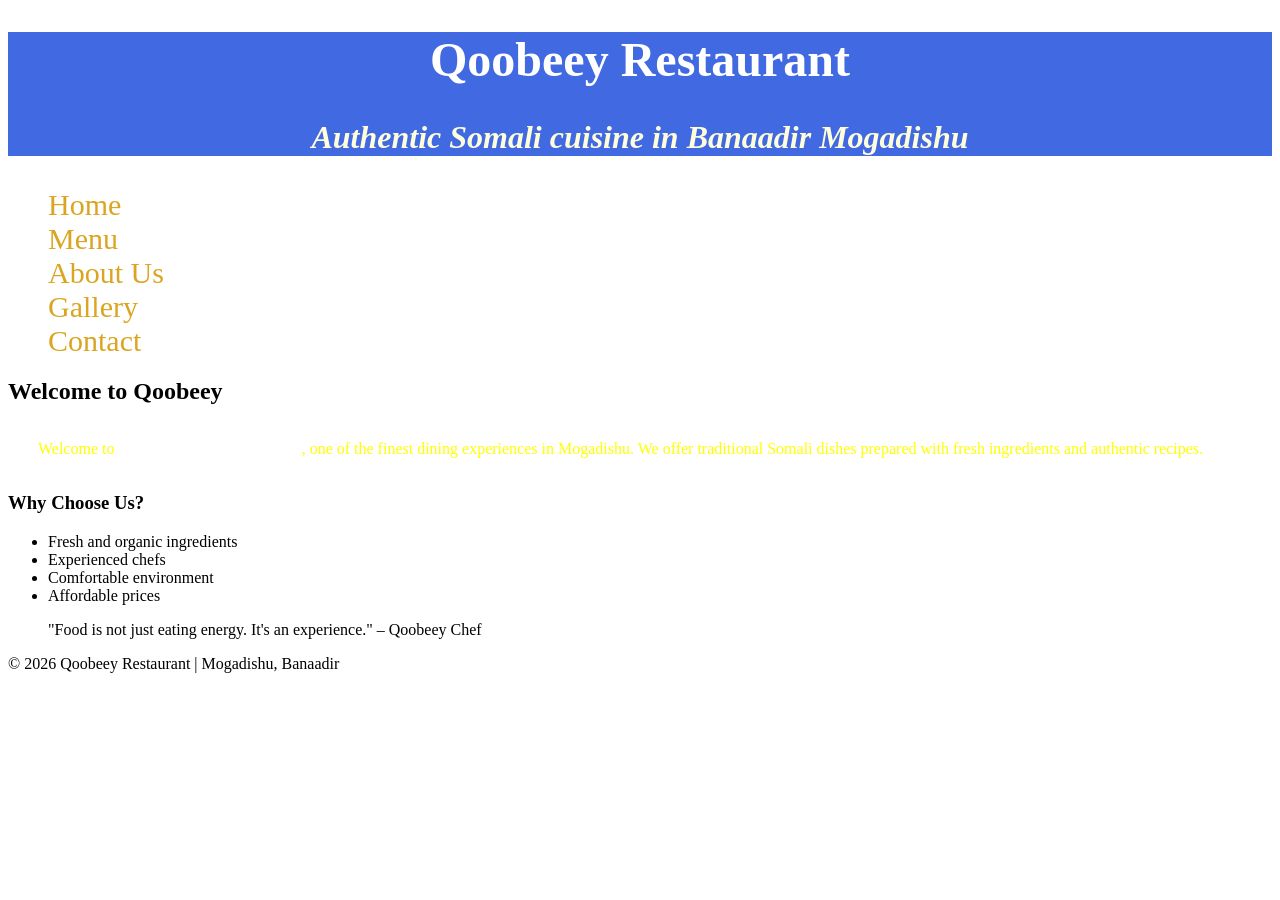
==== index.html @ ea3b914a "Add files via upload" ====
<!DOCTYPE html>
<html lang="en">
<head>
    <meta charset="UTF-8">
    <meta name="viewport" content="width=device-width, initial-scale=1.0">
    <title>Qoobeey Restaurant</title>
    <link rel="stylesheet" href="Style.css">
</head>

<body>

<!-- HERO / HEADER -->
<header class="hero">
    <div class="overlay">
        <h1>Qoobeey Restaurant</h1>
        <p>Authentic Somali cuisine in Banaadir Mogadishu</p>
    </div>
</header>

<!-- NAVIGATION -->
<nav>
    <ul>
        <li><a href="index.html">Home</a></li>
        <li><a href="menu.html">Menu</a></li>
        <li><a href="about.html">About Us</a></li>
        <li><a href="gallery.html">Gallery</a></li>
        <li><a href="contact.html">Contact</a></li>
    </ul>
</nav>

<!-- MAIN CONTENT -->
<main>
    <h2>Welcome to Qoobeey</h2>

    <p>
        Welcome to <span>Qoobeey Restaurant</span>, one of the finest dining experiences in Mogadishu.
        We offer traditional Somali dishes prepared with fresh ingredients and authentic recipes.
    </p>

    <h3>Why Choose Us?</h3>
    <ul>
        <li>Fresh and organic ingredients</li>
        <li>Experienced chefs</li>
        <li>Comfortable environment</li>
        <li>Affordable prices</li>
    </ul>

    <blockquote>
        "Food is not just eating energy. It's an experience." – Qoobeey Chef
    </blockquote>
</main>

<!-- FOOTER -->
<footer>
    <p>&copy; 2026 Qoobeey Restaurant | Mogadishu, Banaadir</p>
</footer>

</body>
</html>
---- Style.css ----
*{
    font-family: Georgia, 'Times New Roman', Times, serif;
}

body{
    background-image: url(inpic.jpeg);
background-size:100vw 200vh;
background-repeat: no-repeat;
}
header{
    background-color: royalblue;
}
/* class selector of menu page */
.bg{
    background-color: blue;
    color: yellow;
}

header h1{
    font-size: 3em;
    text-align: center;
    color:#ffffff;
}

/* descdent selector  */
header p{
    color:#fffedc;
    font-size: 2em;
    font-style: italic;
    font-weight: 800;
    text-align: center;
}

nav a{
color: goldenrod;
font-size:30px;
   text-decoration: none;
}

 nav ul{
    list-style-type:none;
}


main p{
    line-height: 3em;
    color: yellow;
    letter-spacing: 20%;
    text-indent: 30px;
    
}

main p span {
    color: white;
    text-transform: uppercase;
}

main ul li{
    /* list-style-image: url(); */

}

.foot{
    background-color: lightblue;
   height:80px;

   font-size: medium;
   font-style: italic;
    
}

.restaurant{
width: 400px;
height: 400px;
}


/* 
id selector of index page  */
/* #resdescription{
    color: rgb(15, 188, 26);
} */ */
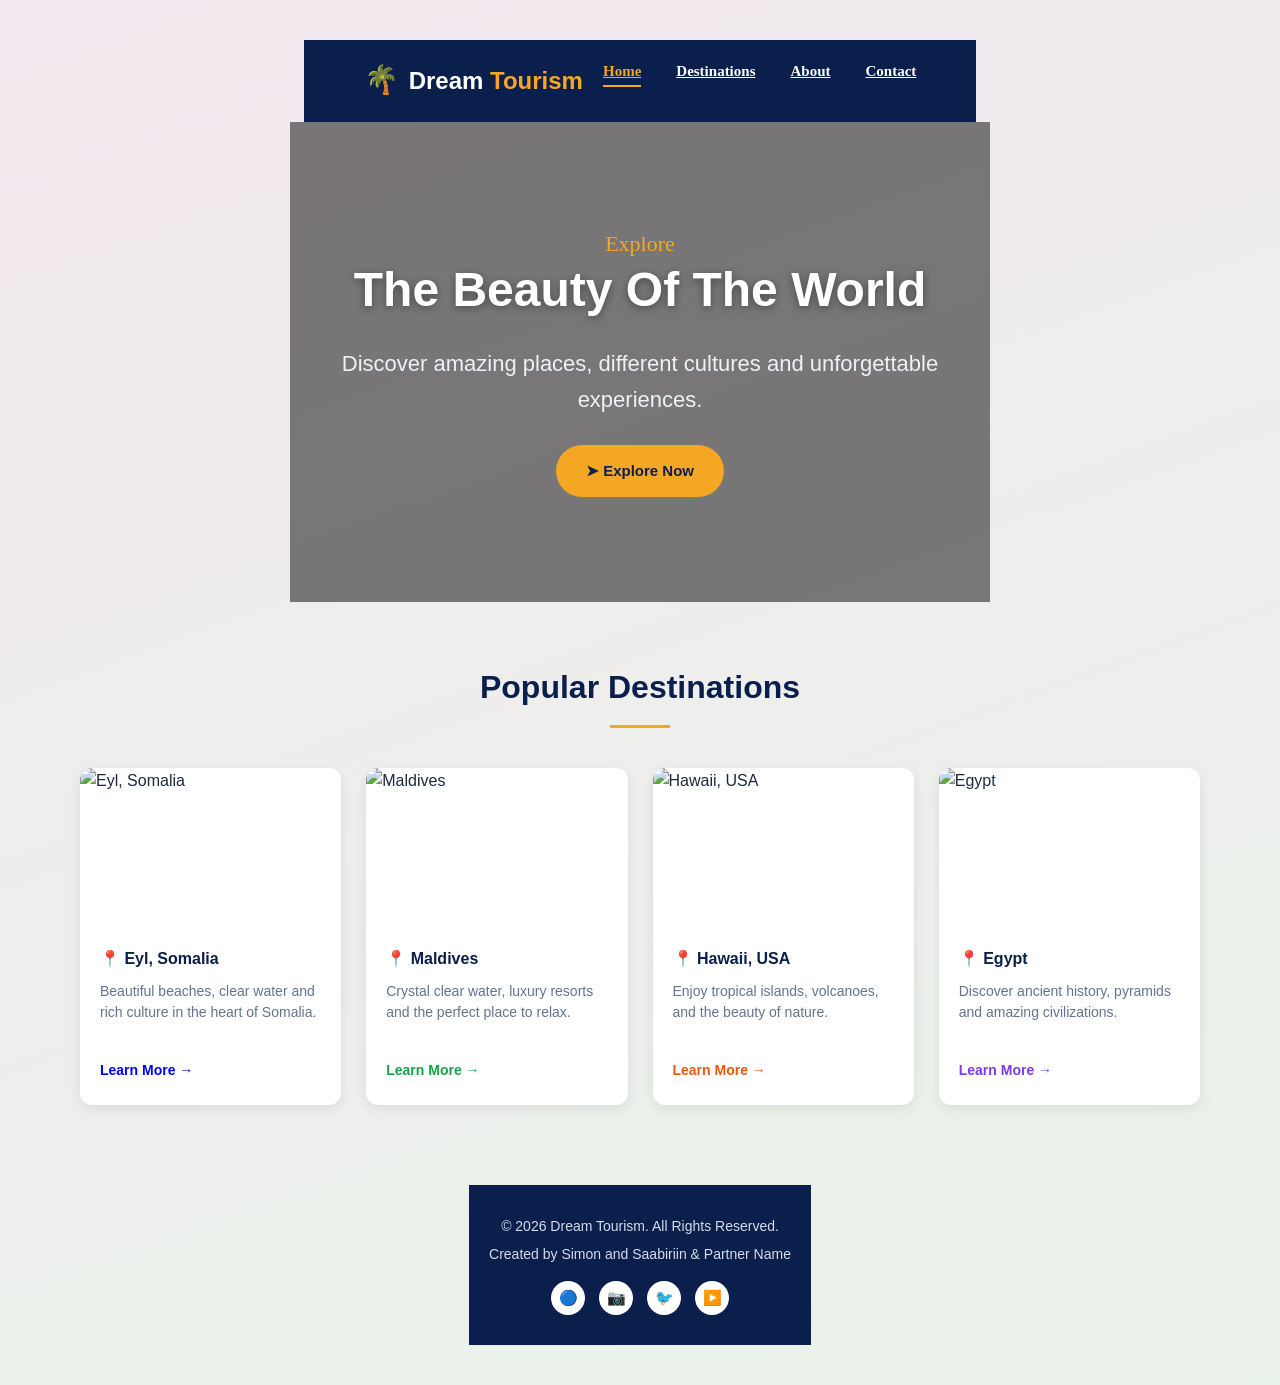
==== commit a85267e1: "Rename Home.html to index.html" ====
--- a/index.html
+++ b/index.html
@@ -1,59 +1,96 @@
 <!DOCTYPE html>
 <html lang="en">
 <head>
-    <meta charset="UTF-8">
-    <meta name="viewport" content="width=device-width, initial-scale=1.0">
-    <title>Qoobeey Restaurant</title>
-    <link rel="stylesheet" href="Style.css">
+<meta charset="UTF-8">
+<meta name="viewport" content="width=device-width, initial-scale=1.0">
+<title>Dream Tourism – Home</title>
+<link rel="stylesheet" href="cdddd.css">
 </head>
-
 <body>
 
-<!-- HERO / HEADER -->
-<header class="hero">
-    <div class="overlay">
-        <h1>Qoobeey Restaurant</h1>
-        <p>Authentic Somali cuisine in Banaadir Mogadishu</p>
+  <!-- Header / Navigation -->
+  <header class="navbar">
+    <div class="logo">
+      <span class="logo-icon">🌴</span>
+      <h1><span class="logo-dark">Dream</span> <span class="logo-accent">Tourism</span></h1>
     </div>
-</header>
+    <nav>
+      <ul class="nav-links">
+        <li><a href="#" class="active">Home</a></li>
+        <li><a href="Destination.html">Destinations</a></li>
+        <li><a href="About.html">About</a></li>
+        <li><a href="Contact.html">Contact</a></li>
+      </ul>
+    </nav>
+  </header>
 
-<!-- NAVIGATION -->
-<nav>
-    <ul>
-        <li><a href="index.html">Home</a></li>
-        <li><a href="menu.html">Menu</a></li>
-        <li><a href="about.html">About Us</a></li>
-        <li><a href="gallery.html">Gallery</a></li>
-        <li><a href="contact.html">Contact</a></li>
-    </ul>
-</nav>
+  <!-- Hero Section -->
+  <section class="hero">
+    <div class="hero-content">
+      <p class="hero-explore">Explore</p>
+      <h2 class="hero-title">The Beauty Of The World</h2>
+      <p class="hero-subtitle">Discover amazing places, different cultures and unforgettable experiences.</p>
+      <a href="destinations.html" class="btn-cta">➤ Explore Now</a>
+    </div>
+  </section>
 
-<!-- MAIN CONTENT -->
-<main>
-    <h2>Welcome to Qoobeey</h2>
+  <!-- Popular Destinations -->
+  <section class="destinations">
+    <h2 class="section-title">Popular Destinations</h2>
+    <span class="title-underline"></span>
 
-    <p>
-        Welcome to <span>Qoobeey Restaurant</span>, one of the finest dining experiences in Mogadishu.
-        We offer traditional Somali dishes prepared with fresh ingredients and authentic recipes.
-    </p>
+    <div class="cards-grid">
 
-    <h3>Why Choose Us?</h3>
-    <ul>
-        <li>Fresh and organic ingredients</li>
-        <li>Experienced chefs</li>
-        <li>Comfortable environment</li>
-        <li>Affordable prices</li>
-    </ul>
+      <div class="card">
+        <img src="images/Eyl-somalia.jpeg" alt="Eyl, Somalia">
+        <div class="card-body">
+          <p class="card-location"><span class="pin pin-blue">📍</span> Eyl, Somalia</p>
+          <p class="card-text">Beautiful beaches, clear water and rich culture in the heart of Somalia.</p>
+          <a href="#" class="learn-more blue">Learn More →</a>
+        </div>
+      </div>
 
-    <blockquote>
-        "Food is not just eating energy. It's an experience." – Qoobeey Chef
-    </blockquote>
-</main>
+      <div class="card">
+        <img src="images/meldev.jpeg" alt="Maldives">
+        <div class="card-body">
+          <p class="card-location"><span class="pin pin-green">📍</span> Maldives</p>
+          <p class="card-text">Crystal clear water, luxury resorts and the perfect place to relax.</p>
+          <a href="#" class="learn-more green">Learn More →</a>
+        </div>
+      </div>
 
-<!-- FOOTER -->
-<footer>
-    <p>&copy; 2026 Qoobeey Restaurant | Mogadishu, Banaadir</p>
-</footer>
+      <div class="card">
+        <img src="images/hawaii.jpeg" alt="Hawaii, USA">
+        <div class="card-body">
+          <p class="card-location"><span class="pin pin-orange">📍</span> Hawaii, USA</p>
+          <p class="card-text">Enjoy tropical islands, volcanoes, and the beauty of nature.</p>
+          <a href="#" class="learn-more orange">Learn More →</a>
+        </div>
+      </div>
+
+      <div class="card">
+        <img src="images/egypt.jpeg" alt="Egypt">
+        <div class="card-body">
+          <p class="card-location"><span class="pin pin-purple">📍</span> Egypt</p>
+          <p class="card-text">Discover ancient history, pyramids and amazing civilizations.</p>
+          <a href="#" class="learn-more purple">Learn More →</a>
+        </div>
+      </div>
+
+    </div>
+  </section>
+
+  <!-- Footer -->
+  <footer class="footer">
+    <p>&copy; 2026 Dream Tourism. All Rights Reserved.</p>
+    <p>Created by Simon and Saabiriin &amp; Partner Name</p>
+    <div class="social-icons">
+      <a href="#" aria-label="Facebook">🔵</a>
+      <a href="#" aria-label="Instagram">📷</a>
+      <a href="#" aria-label="Twitter">🐦</a>
+      <a href="#" aria-label="YouTube">▶️</a>
+    </div>
+  </footer>
 
 </body>
-</html>+</html>
--- a/cdddd.css
+++ b/cdddd.css
@@ -0,0 +1,1075 @@
+/* GENERAL STYLE  */
+
+*{
+    margin:0;
+    padding:0;
+    box-sizing:border-box;
+}
+
+body{
+    font-family: Arial, sans-serif;
+    line-height:1.6;
+    color:#333;
+    background:#f8f9fa;
+}
+
+
+a{
+    text-decoration:none;
+    color:inherit;
+}
+
+
+img{
+    width:100%;
+    display:block;
+}
+
+header{
+    background:#003566;
+    position:sticky;
+    top:0;
+    z-index:1000;
+}
+
+
+.navbar{
+
+    display:flex;
+    justify-content:space-between;
+    align-items:center;
+
+    padding:20px 8%;
+}
+
+
+.logo h2{
+
+    color:white;
+    font-size:28px;
+
+}
+
+
+
+.nav-links{
+
+    display:flex;
+    list-style:none;
+    gap:30px;
+
+}
+
+
+.nav-links a{
+
+    color:white;
+    font-size:18px;
+    transition:0.3s;
+
+}
+
+
+
+.nav-links a:hover,
+.nav-links .active{
+
+    color:#ffd60a;
+
+}
+
+
+.hero{
+
+    height:90vh;
+
+    background:
+
+    linear-gradient(
+    rgba(0,0,0,0.5),
+    rgba(0,0,0,0.5)
+    ),
+
+
+        /* url("../images/travel.jpg"); */
+        url("/images/meldev.jpg");
+
+
+
+    background-size:cover;
+
+    background-position:center;
+
+    display:flex;
+
+    justify-content:center;
+
+    align-items:center;
+
+    text-align:center;
+
+}
+
+
+
+.hero-text{
+
+    color:white;
+
+    max-width:800px;
+
+}
+
+
+.hero-text h1{
+
+    font-size:55px;
+
+    margin-bottom:20px;
+
+}
+
+
+.hero-text p{
+
+    font-size:22px;
+
+    margin-bottom:30px;
+
+}
+
+
+
+.btn{
+
+    background:#ffd60a;
+
+    padding:15px 35px;
+
+    border-radius:30px;
+
+    font-weight:bold;
+
+    transition:0.3s;
+
+}
+
+
+
+.btn:hover{
+
+    background:white;
+
+    color:#003566;
+
+}
+
+
+
+.title{
+
+    text-align:center;
+
+    font-size:35px;
+
+    margin:50px 0 30px;
+
+    color:#003566;
+
+}
+
+
+.destination{
+
+    padding:20px 8%;
+
+}
+
+
+.card-container{
+
+    display:grid;
+
+    grid-template-columns:repeat(4,1fr);
+
+    gap:25px;
+
+}
+
+
+
+.card{
+
+    background:white;
+
+    border-radius:15px;
+
+    overflow:hidden;
+
+    box-shadow:0 5px 15px rgba(0,0,0,0.2);
+
+    transition:0.4s;
+
+}
+
+
+
+.card:hover{
+
+    transform:translateY(-10px);
+
+}
+
+
+
+.card img{
+
+    height:220px;
+
+    object-fit:cover;
+
+}
+
+
+.card-content{
+
+    padding:20px;
+
+}
+
+
+
+.card-content h3{
+
+    color:#003566;
+
+    margin-bottom:10px;
+
+}
+
+
+.card-content a{
+
+    color:#0077b6;
+
+    font-weight:bold;
+
+}
+
+
+.why-us{
+
+    padding:40px 8%;
+
+}
+
+
+
+.features{
+
+    display:flex;
+
+    gap:25px;
+
+}
+
+
+
+.feature-box{
+
+    background:white;
+
+    padding:25px;
+
+    border-radius:15px;
+
+    box-shadow:0 5px 15px #ddd;
+
+    flex:1;
+
+}
+
+
+
+
+
+
+.gallery{
+
+    padding:40px 8%;
+
+}
+
+
+
+.gallery-container{
+
+    display:grid;
+
+    grid-template-columns:repeat(4,1fr);
+
+    gap:20px;
+
+}
+
+
+
+.gallery img{
+
+    height:250px;
+
+    object-fit:cover;
+
+    border-radius:15px;
+
+}
+
+
+.destination-hero{
+
+    height:60vh;
+
+    background-image: linear-gradient(0,0,0,0.5),rgba (0,0,0,0.5),
+    url("./meldev.jpeg");
+    background-size: cover;
+    background-position: center;
+    display: flex;
+    justify-content: center;
+    align-items: center;
+}
+
+    linear-gradient(
+    rgba(0,0,0,.5),
+    rgba(0,0,0,.5)
+    ),
+
+    url("../images/meldev.jpeg");
+
+
+    background-size:cover;
+
+    background-position:center;
+
+    display:flex;
+
+    justify-content:center;
+
+    align-items:center;
+
+    text-align:center;
+
+    color:white;
+
+}
+
+
+
+.hero-content h1{
+
+    font-size:50px;
+
+}
+
+
+.hero-content p{
+
+    font-size:22px;
+
+}
+
+
+
+
+
+
+.country{
+
+    display:flex;
+
+    align-items:center;
+
+    gap:40px;
+
+    padding:60px 8%;
+
+    background:white;
+
+}
+
+
+
+.country.reverse{
+
+    flex-direction:row-reverse;
+
+}
+
+
+.country-image{
+
+    flex:1;
+
+}
+
+
+.country-image img{
+
+    height:350px;
+
+    object-fit:cover;
+
+    border-radius:20px;
+
+}
+
+
+
+.country-text{
+
+    flex:1;
+
+}
+
+
+
+.country-text h2{
+
+    color:#003566;
+
+    font-size:35px;
+
+    margin-bottom:15px;
+
+}
+
+
+.country-text h3{
+
+    color:#0077b6;
+
+    margin-top:20px;
+
+}
+
+
+.country-text ul{
+
+    margin-left:20px;
+
+}
+
+.travel-tips{
+
+    padding:50px 8%;
+
+}
+
+
+
+.tips-container{
+
+    display:flex;
+
+    gap:25px;
+
+}
+
+
+
+.tip{
+
+    background:white;
+
+    padding:25px;
+
+    border-radius:15px;
+
+    box-shadow:0 5px 15px #ddd;
+
+    flex:1;
+
+}
+
+
+
+
+
+footer{
+
+    background:#003566;
+
+    color:white;
+
+    text-align:center;
+
+    padding:30px;
+
+}
+
+
+
+
+
+
+@media(max-width:992px){
+
+
+    .card-container{
+
+        grid-template-columns:repeat(2,1fr);
+
+    }
+
+
+    .gallery-container{
+
+        grid-template-columns:repeat(2,1fr);
+
+    }
+
+
+    .country{
+
+        flex-direction:column;
+
+    }
+
+
+    .country.reverse{
+
+        flex-direction:column;
+
+    }
+
+
+}
+
+
+
+@media(max-width:600px){
+
+
+    .navbar{
+
+        flex-direction:column;
+
+        gap:20px;
+
+    }
+
+
+    .nav-links{
+
+        flex-direction:column;
+
+        text-align:center;
+
+    }
+
+
+
+    .hero-text h1{
+
+        font-size:35px;
+
+    }
+
+
+
+    .card-container{
+
+        grid-template-columns:1fr;
+
+    }
+
+
+
+    .features{
+
+        flex-direction:column;
+
+    }
+
+
+
+    .gallery-container{
+
+        grid-template-columns:1fr;
+
+    }
+
+
+
+    .hero-content h1{
+
+        font-size:35px;
+
+    }
+
+}
+
+/* home.css */
+
+/* ===== Reset & Base ===== */
+* {
+  margin: 0;
+  padding: 0;
+  box-sizing: border-box;
+}
+
+body {
+  font-family: 'Segoe UI', Arial, sans-serif;
+  color: #1e293b;
+  background-color: #f4f6f9;
+}
+
+a {
+  text-decoration: none;
+}
+
+ul {
+  list-style: none;
+}
+
+/* ===== Navbar ===== */
+.navbar {
+  display: flex;
+  justify-content: space-between;
+  align-items: center;
+  background-color: #0b1f4c;
+  padding: 18px 60px;
+}
+
+.logo {
+  display: flex;
+  align-items: center;
+  gap: 10px;
+}
+
+.logo-icon {
+  font-size: 28px;
+}
+
+.logo h1 {
+  font-size: 24px;
+  font-weight: 700;
+}
+
+.logo-dark {
+  color: #ffffff;
+}
+
+.logo-accent {
+  color: #f5a623;
+}
+
+.nav-links {
+  display: flex;
+  gap: 35px;
+}
+
+.nav-links a {
+  color: #ffffff;
+  font-weight: 600;
+  font-size: 15px;
+  padding-bottom: 6px;
+  transition: color 0.2s ease;
+}
+
+.nav-links a:hover {
+  color: #f5a623;
+}
+
+.nav-links a.active {
+  color: #f5a623;
+  border-bottom: 2px solid #f5a623;
+}
+
+/* ===== Hero Section ===== */
+.hero {
+  position: relative;
+  height: 480px;
+  background-image: linear-gradient(rgba(white), rgba(white)),
+    url("images/Saabiriin.jpeg");
+  background-size: cover;
+  background-position: center;
+  display: flex;
+  align-items: center;
+  justify-content: center;
+  text-align: center;
+}
+
+.hero-content {
+  max-width: 700px;
+  padding: 0 20px;
+}
+
+.hero-explore {
+  font-family: 'Brush Script MT', cursive;
+  font-size: 42px;
+  color: #f5a623;
+  margin-bottom: -10px;
+}
+
+.hero-title {
+  font-size: 48px;
+  font-weight: 800;
+  color: #ffffff;
+  text-shadow: 0 2px 8px rgba(0,0,0,0.4);
+  margin-bottom: 18px;
+}
+
+.hero-subtitle {
+  color: #eef2f7;
+  font-size: 17px;
+  line-height: 1.6;
+  margin-bottom: 28px;
+}
+
+.btn-cta {
+  display: inline-block;
+  background-color: #f5a623;
+  color: #0b1f4c;
+  font-weight: 700;
+  padding: 14px 30px;
+  border-radius: 30px;
+  font-size: 15px;
+  transition: transform 0.2s ease, background-color 0.2s ease;
+}
+
+.btn-cta:hover {
+  background-color: #e0961a;
+  transform: translateY(-2px);
+}
+
+/* ===== Destinations Section ===== */
+.destinations {
+  text-align: center;
+  padding: 60px 60px 80px;
+}
+
+.section-title {
+  color: #0b1f4c;
+  font-size: 32px;
+  font-weight: 800;
+  margin-bottom: 12px;
+}
+
+.title-underline {
+  display: block;
+  width: 60px;
+  height: 3px;
+  background-color: #f5a623;
+  margin: 0 auto 40px;
+}
+
+.cards-grid {
+  display: grid;
+  grid-template-columns: repeat(4, 1fr);
+  gap: 25px;
+}
+
+.card {
+  background-color: #ffffff;
+  border-radius: 12px;
+  overflow: hidden;
+  box-shadow: 0 4px 14px rgba(0, 0, 0, 0.08);
+  text-align: left;
+  transition: transform 0.25s ease, box-shadow 0.25s ease;
+}
+
+.card:hover {
+  transform: translateY(-6px);
+  box-shadow: 0 10px 24px rgba(0, 0, 0, 0.15);
+}
+
+.card img {
+  width: 100%;
+  height: 160px;
+  object-fit: cover;
+}
+
+.card-body {
+  padding: 18px 20px 22px;
+}
+
+.card-location {
+  font-weight: 700;
+  font-size: 16px;
+  color: #0b1f4c;
+  margin-bottom: 10px;
+}
+
+.card-text {
+  font-size: 14px;
+  color: #64748b;
+  line-height: 1.5;
+  margin-bottom: 16px;
+  min-height: 60px;
+}
+
+.learn-more {
+  font-weight: 600;
+  font-size: 14px;
+}
+
+.learn-more.blue { color: blue; }
+.learn-more.green { color: #16a34a; }
+.learn-more.orange { color: #ea580c; }
+.learn-more.purple { color: #7c3aed; }
+
+/* ===== Footer ===== */
+.footer {
+  background-color: #0b1f4c;
+  color:white;
+  text-align: center;
+  padding: 30px 20px;
+}
+
+.footer p {
+  font-size: 14px;
+  margin-bottom: 6px;
+  color: #d5dcea;
+}
+
+.social-icons {
+  margin-top: 15px;
+  display: flex;
+  justify-content: center;
+  gap: 14px;
+}
+
+.social-icons a {
+  width: 34px;
+  height: 34px;
+  border-radius: 50%;
+  background-color: white;
+  display: flex;
+  align-items: center;
+  justify-content: center;
+  font-size: 15px;
+}
+
+/* ===== Responsive ===== */
+@media (max-width: 992px) {
+  .cards-grid {
+    grid-template-columns: repeat(2, 1fr);
+  }
+}
+
+@media (max-width: 600px) {
+  .navbar {
+    flex-direction: column;
+    gap: 15px;
+    padding: 15px 20px;
+  }
+  .nav-links {
+    gap: 18px;
+  }
+  .hero-title {
+    font-size: 32px;
+  }
+  .cards-grid {
+    grid-template-columns: 1fr;
+  }
+  .destinations {
+    padding: 50px 20px;
+  }
+}
+
+/* about.css */
+
+* {
+    margin: 0;
+    padding: 0;
+    box-sizing: border-box;
+}
+
+body {
+    font-family: 'Segoe UI', Arial, sans-serif;
+    background: linear-gradient(160deg, #f3e9f0 0%, #eaf3ea 100%);
+    min-height: 100vh;
+    display: flex;
+    flex-direction: column;
+    align-items: center;
+    padding: 40px 20px;
+}
+
+/* ============================
+   NAVIGATION
+============================ */
+
+nav ul {
+    list-style: disc;
+    display: flex;
+    gap: 30px;
+    padding-left: 20px;
+    align-self: flex-start;
+    margin-bottom: 20px;
+}
+
+nav a {
+    font-family: 'Georgia', 'Times New Roman', serif;
+    font-size: 18px;
+    color: #1f4e79;
+    text-decoration: underline;
+}
+
+/* ============================
+   ABOUT / TEAM SECTION
+============================ */
+
+.about{
+    padding:60px 20px;
+    text-align:center;
+}
+
+.about h1{
+    font-family:'Georgia','Times New Roman',serif;
+    font-size:42px;
+    color:#1f4e79;
+    margin-bottom:20px;
+}
+
+.about p{
+    font-family:'Georgia','Times New Roman',serif;
+    font-size:18px;
+    color:#333;
+    max-width:800px;
+    margin:0 auto 40px;
+    line-height:1.5;
+}
+
+.team{
+    display:flex;
+    justify-content:center;
+    align-items:stretch;
+    gap:40px;
+    flex-wrap:wrap;
+}
+
+.member{
+    width:400px;
+    background:#f2eee7;
+    padding:35px 30px;
+    border-radius:15px;
+    box-shadow:0 4px 15px rgba(0,0,0,0.15);
+    text-align:center;
+}
+
+.member img{
+    width:150px;
+    height:150px;
+    border-radius:50%;
+    object-fit:cover;
+    margin-bottom:20px;
+    filter:none;
+}
+
+.member h2{
+    font-family:'Georgia','Times New Roman',serif;
+    color:#1f4e79;
+    font-size:26px;
+    margin-bottom:12px;
+}
+
+.member p{
+    font-family:'Georgia','Times New Roman',serif;
+    font-size:16px;
+    color:#222;
+    line-height:1.5;
+}
+
+.member .id{
+    font-weight:bold;
+    margin-bottom:15px;
+}
+
+@media(max-width:768px){
+    .team{
+        flex-direction:column;
+        align-items:center;
+    }
+}
+
+/* ============================
+   CONTACT FORM SECTION
+============================ */
+
+.contact-card {
+    background: #f7f3ee;
+    max-width: 600px;
+    width: 100%;
+    padding: 40px 45px 50px;
+    border-radius: 4px;
+    box-shadow: 0 4px 20px rgba(white,white,white);
+}
+
+.contact-card h1 {
+    font-family: 'Georgia', 'Times New Roman', serif;
+    font-size: 34px;
+    text-align: center;
+    color: #2a6f6f;
+    margin-bottom: 10px;
+}
+
+.subtitle {
+    font-family: 'Georgia', 'Times New Roman', serif;
+    text-align: center;
+    color: #333;
+    font-size: 16px;
+    margin-bottom: 30px;
+}
+
+.contact-card form {
+    display: flex;
+    flex-direction: column;
+}
+
+.contact-card label {
+    font-family: 'Georgia', 'Times New Roman', serif;
+    font-weight: bold;
+    font-size: 16px;
+    color: #222;
+    margin-top: 18px;
+    margin-bottom: 6px;
+}
+
+.contact-card input,
+.contact-card select,
+.contact-card textarea {
+    padding: 12px 14px;
+    border: 1px solid #ccc;
+    border-radius: 3px;
+    font-size: 15px;
+    font-family: 'Segoe UI', Arial, sans-serif;
+    background: #fdfdfb;
+    outline: none;
+}
+
+.contact-card input:focus,
+.contact-card select:focus,
+.contact-card textarea:focus {
+    border-color: #2a6f6f;
+}
+
+.contact-card textarea {
+    resize: vertical;
+}
+
+.contact-card button {
+    margin-top: 24px;
+    background: #2a6f6f;
+    color: #fff;
+    border: none;
+    padding: 14px;
+    border-radius: 4px;
+    font-size: 16px;
+    font-weight: bold;
+    cursor: pointer;
+    transition: background 0.2s ease;
+}
+
+.contact-card button:hover {
+    background: #e8943a;
+}
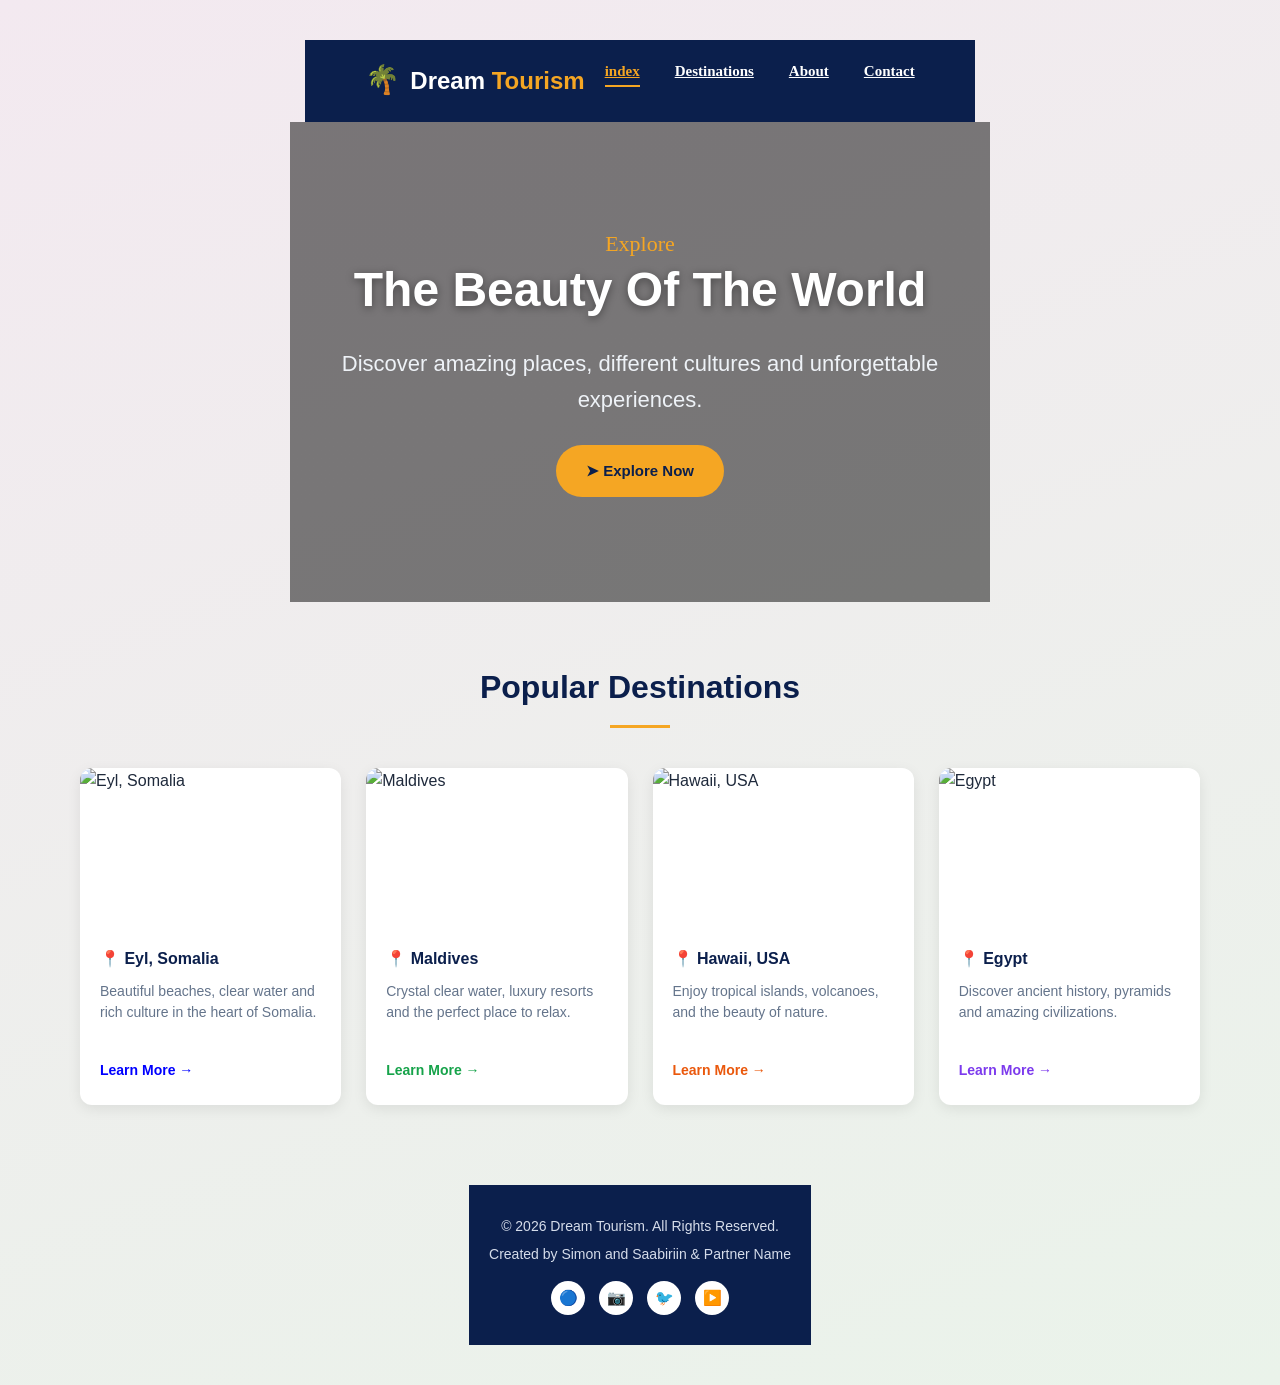
==== commit 40cb0e2a: "Update index.html" ====
--- a/index.html
+++ b/index.html
@@ -16,7 +16,7 @@
     </div>
     <nav>
       <ul class="nav-links">
-        <li><a href="#" class="active">Home</a></li>
+        <li><a href="#" class="active">index</a></li>
         <li><a href="Destination.html">Destinations</a></li>
         <li><a href="About.html">About</a></li>
         <li><a href="Contact.html">Contact</a></li>
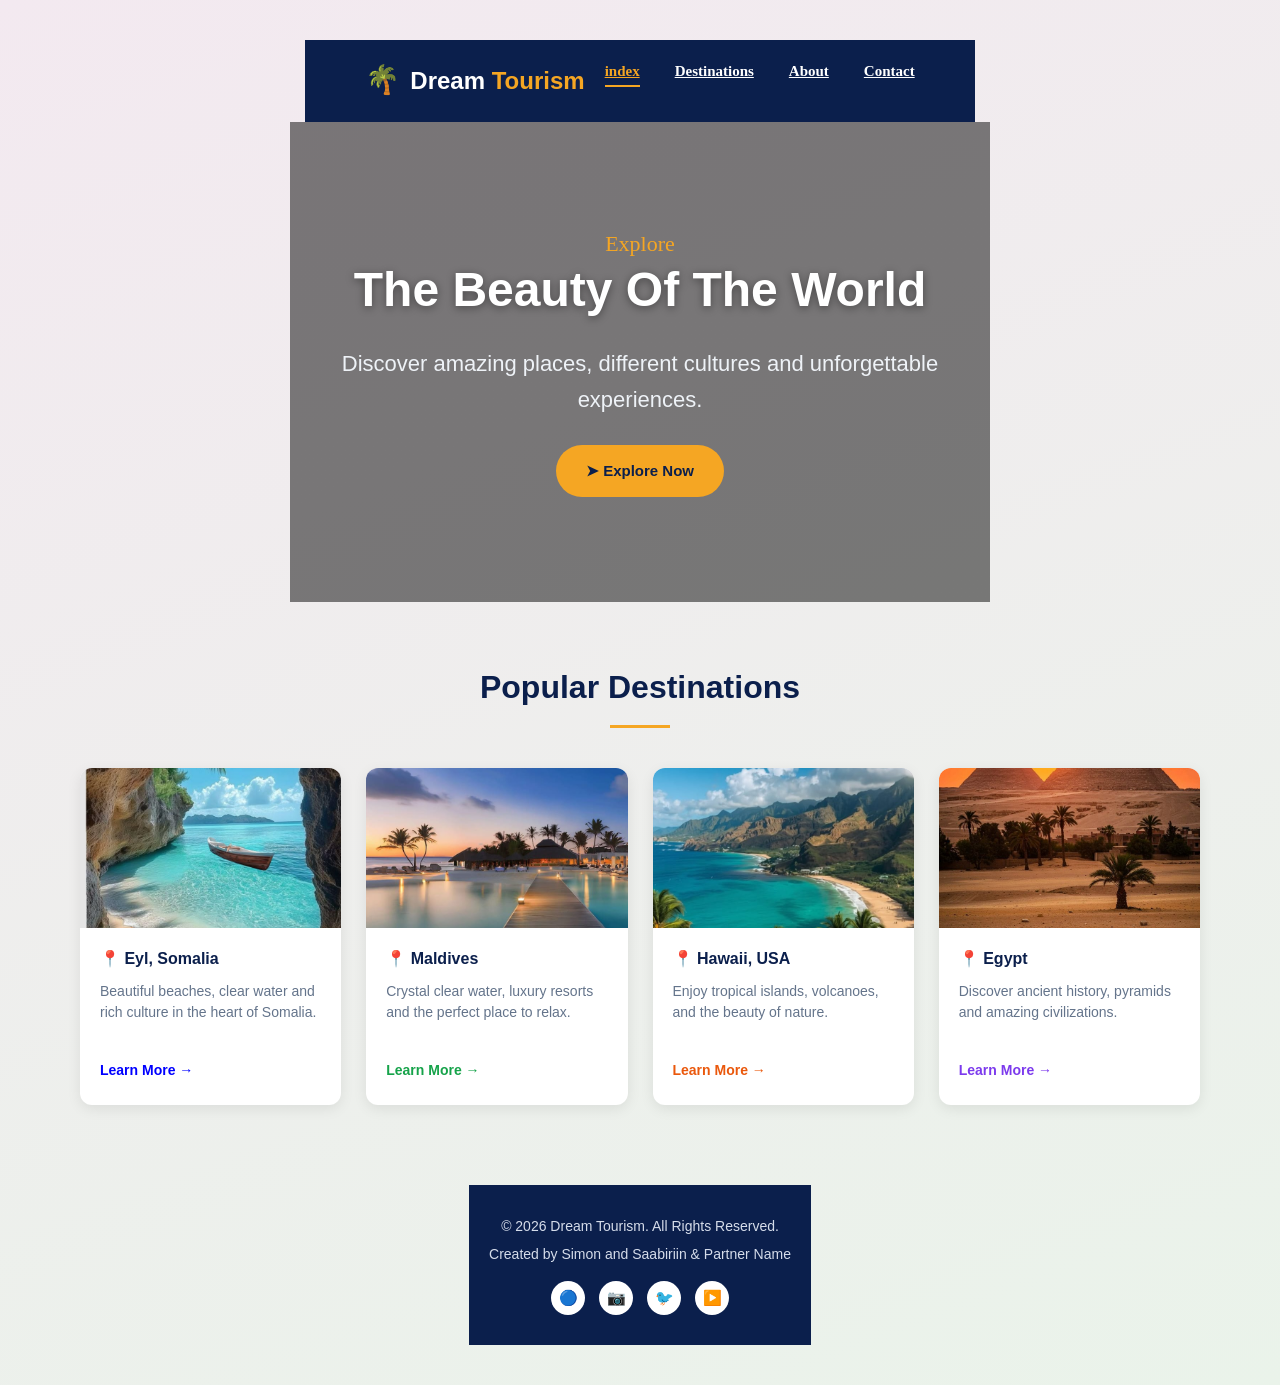
==== commit b62fb53e: "Fix image paths in index.html Updated image source paths for destination cards." ====
--- a/index.html
+++ b/index.html
@@ -3,7 +3,7 @@
 <head>
 <meta charset="UTF-8">
 <meta name="viewport" content="width=device-width, initial-scale=1.0">
-<title>Dream Tourism – Home</title>
+<title>Dream Tourism – index</title>
 <link rel="stylesheet" href="cdddd.css">
 </head>
 <body>
@@ -42,7 +42,7 @@
     <div class="cards-grid">
 
       <div class="card">
-        <img src="images/Eyl-somalia.jpeg" alt="Eyl, Somalia">
+        <img src="eyl-somalia.jpeg" alt="Eyl, Somalia">
         <div class="card-body">
           <p class="card-location"><span class="pin pin-blue">📍</span> Eyl, Somalia</p>
           <p class="card-text">Beautiful beaches, clear water and rich culture in the heart of Somalia.</p>
@@ -51,7 +51,7 @@
       </div>
 
       <div class="card">
-        <img src="images/meldev.jpeg" alt="Maldives">
+        <img src="meldev.jpeg" alt="Maldives">
         <div class="card-body">
           <p class="card-location"><span class="pin pin-green">📍</span> Maldives</p>
           <p class="card-text">Crystal clear water, luxury resorts and the perfect place to relax.</p>
@@ -60,7 +60,7 @@
       </div>
 
       <div class="card">
-        <img src="images/hawaii.jpeg" alt="Hawaii, USA">
+        <img src="hawaii.jpeg" alt="Hawaii, USA">
         <div class="card-body">
           <p class="card-location"><span class="pin pin-orange">📍</span> Hawaii, USA</p>
           <p class="card-text">Enjoy tropical islands, volcanoes, and the beauty of nature.</p>
@@ -69,7 +69,7 @@
       </div>
 
       <div class="card">
-        <img src="images/egypt.jpeg" alt="Egypt">
+        <img src="egypt.jpeg" alt="Egypt">
         <div class="card-body">
           <p class="card-location"><span class="pin pin-purple">📍</span> Egypt</p>
           <p class="card-text">Discover ancient history, pyramids and amazing civilizations.</p>
